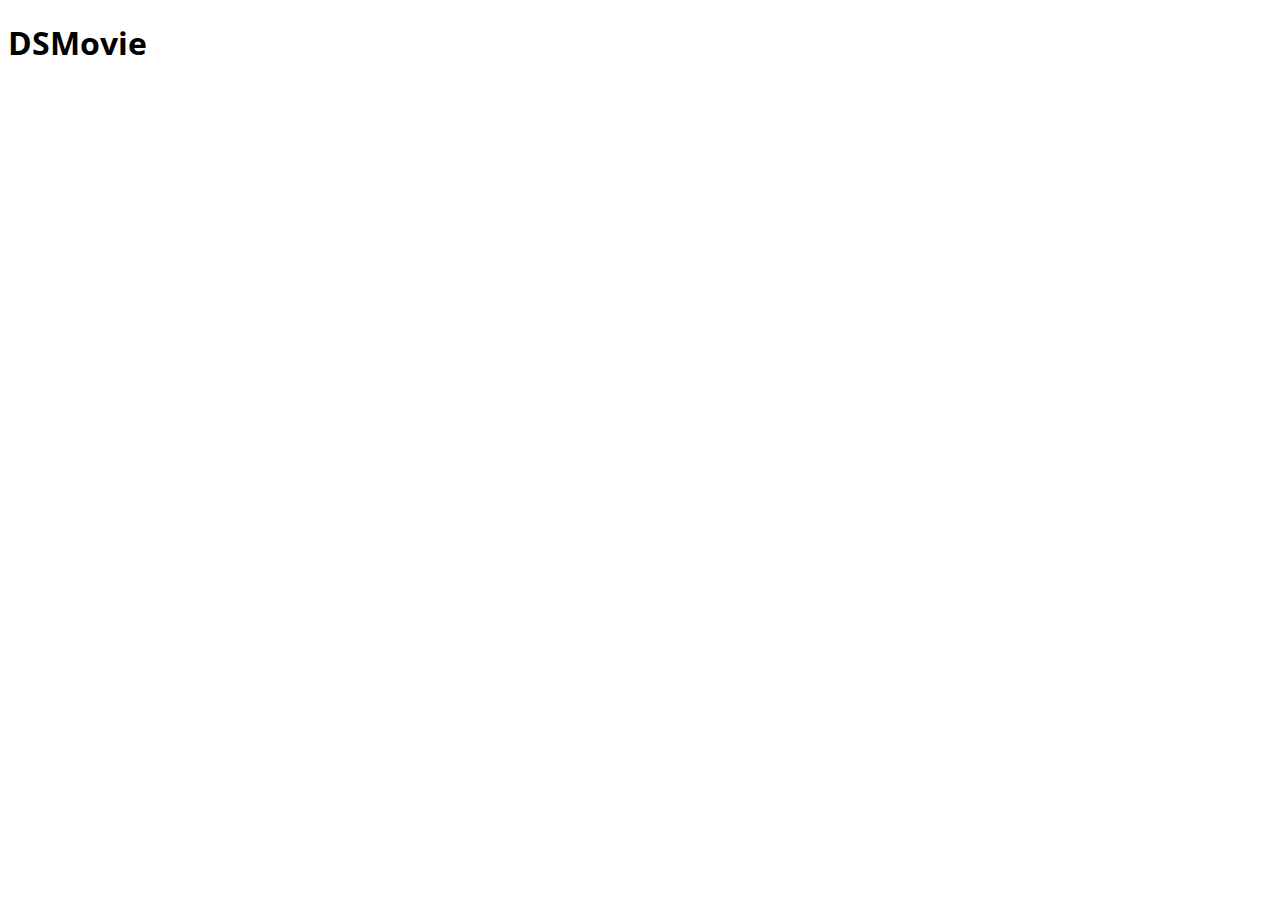
==== index.html @ 6a63da16 "Bootstrap" ====
<!DOCTYPE html>
<html lang="en">
<head>
    <meta charset="UTF-8">
    <meta http-equiv="X-UA-Compatible" content="IE=edge">
    <meta name="viewport" content="width=device-width, initial-scale=1.0">
    <link rel="stylesheet" href="css/styles.css">
    <title>DSMovie</title>

    <link href="https://cdn.jsdelivr.net/npm/bootstrap@5.1.3/dist/css/bootstrap.min.css" rel="stylesheet"
    integrity="sha384-1BmE4kWBq78iYhFldvKuhfTAU6auU8tT94WrHftjDbrCEXSU1oBoqyl2QvZ6jIW3" crossorigin="anonymous">
</head>
<body>
    <h1>DSMovie</h1>
</body>
</html>
---- css/styles.css ----
@import url('https://fonts.googleapis.com/css2?family=Open+Sans:wght@300;400;700&display=swap');

*{
    font-family:'Open Sans', sans-serif;
}
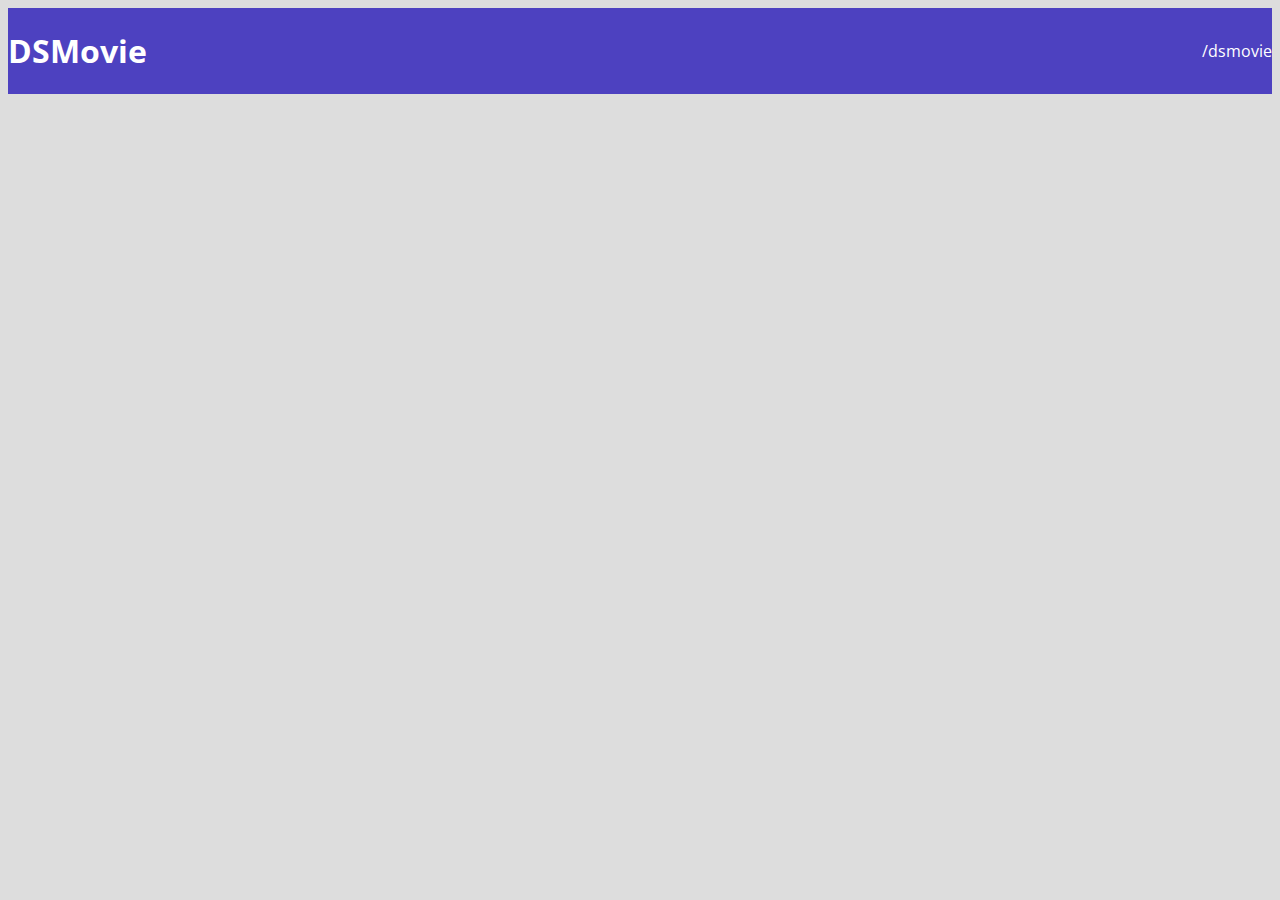
==== commit 087a18b8: "Barra superior PARTE 1" ====
--- a/index.html
+++ b/index.html
@@ -11,6 +11,11 @@
     integrity="sha384-1BmE4kWBq78iYhFldvKuhfTAU6auU8tT94WrHftjDbrCEXSU1oBoqyl2QvZ6jIW3" crossorigin="anonymous">
 </head>
 <body>
-    <h1>DSMovie</h1>
+   <header>
+       <nav class="container"> 
+           <h1>DSMovie</h1>
+           <a href="https://github.com/francivaldolima/dsmovie">/dsmovie</a>
+       </nav>
+   </header>
 </body>
 </html>--- a/css/styles.css
+++ b/css/styles.css
@@ -1,5 +1,39 @@
 @import url('https://fonts.googleapis.com/css2?family=Open+Sans:wght@300;400;700&display=swap');
 
 *{
+    box-sizing: border-box;
     font-family:'Open Sans', sans-serif;
+}
+
+html,body{
+    background-color: #ddd;
+}
+
+header{
+    background-color: #4D41C0;
+    color:#fff;
+}
+
+nav{
+    display: flex;
+    align-items: center;
+    justify-content: space-between;
+}
+/*
+a:link {
+    text-decoration: none;
+}*/
+
+nav a{
+    color: unset;
+    text-decoration: none;
+}
+
+nav a:hover{
+    color: unset;
+}
+
+a, a:hover{
+   
+    color: unset;
 }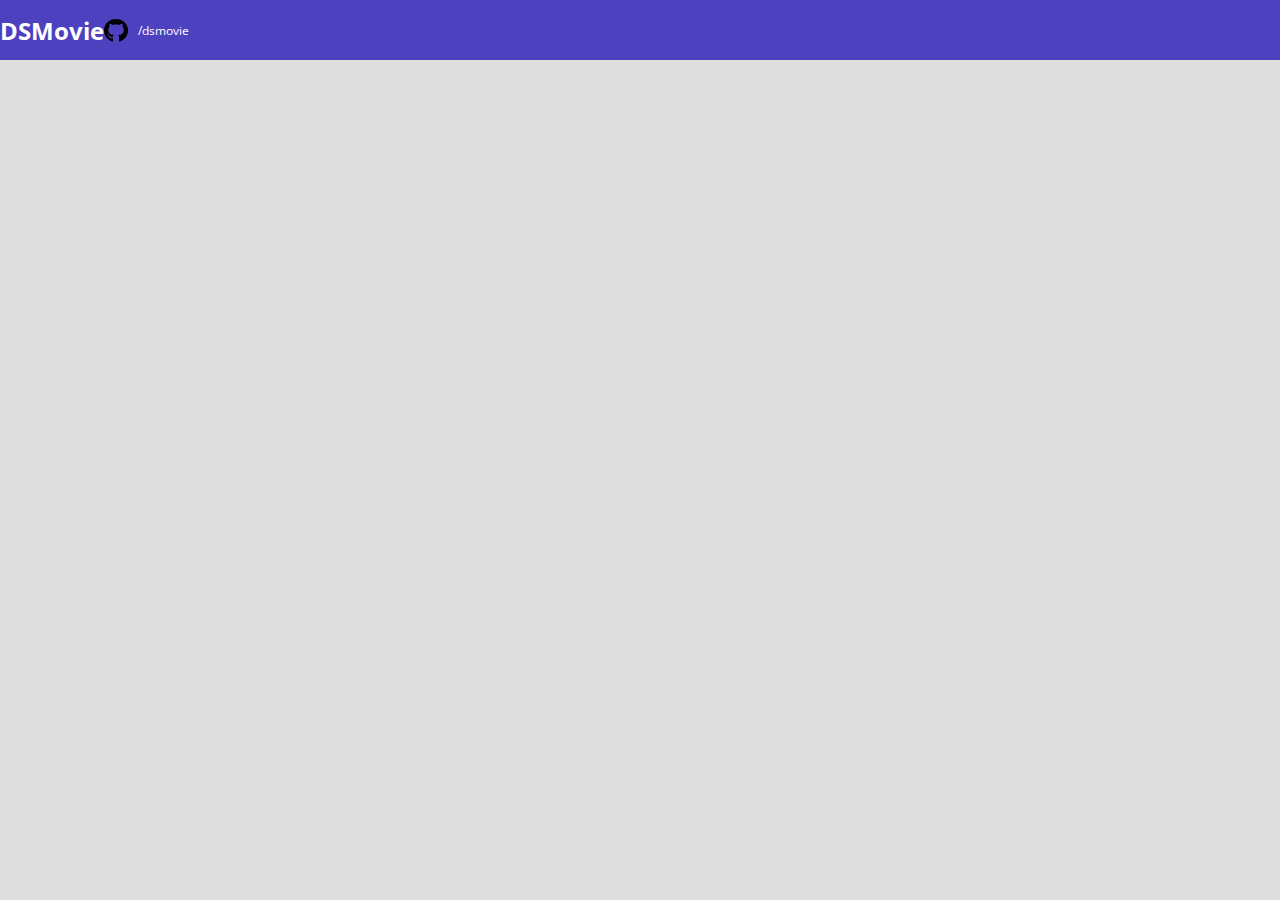
==== commit 1dbd3961: "Barra superior PARTE 2" ====
--- a/index.html
+++ b/index.html
@@ -14,7 +14,10 @@
    <header>
        <nav class="container"> 
            <h1>DSMovie</h1>
-           <a href="https://github.com/francivaldolima/dsmovie">/dsmovie</a>
+           <div class="dsmovie-contact-container">
+            <img src="img/github.svg" alt="">
+            <a href="https://github.com/francivaldolima/dsmovie">/dsmovie</a>
+           </div>
        </nav>
    </header>
 </body>
--- a/css/styles.css
+++ b/css/styles.css
@@ -1,17 +1,31 @@
 @import url('https://fonts.googleapis.com/css2?family=Open+Sans:wght@300;400;700&display=swap');
 
+:root{
+    --bg-gray:#ddd;
+    --color-primary:#4D41C0;
+    --white:#fff;
+}
+
 *{
+    margin: 0;
     box-sizing: border-box;
     font-family:'Open Sans', sans-serif;
 }
 
+h1,h2,h3,h4,h5,h6{
+    margin: 0;
+}
+
 html,body{
-    background-color: #ddd;
+    background-color: var(--bg-gray);
 }
 
 header{
-    background-color: #4D41C0;
-    color:#fff;
+    background-color:var(--color-primary) ;
+    color:var(--white);
+    height: 60px;
+    display: flex;
+    align-items: center;
 }
 
 nav{
@@ -19,12 +33,15 @@
     align-items: center;
     justify-content: space-between;
 }
-/*
-a:link {
-    text-decoration: none;
-}*/
+
+nav h1{
+    font-size: 24px;
+    font-weight: 700;
+}
 
 nav a{
+    font-size: 12px;
+    font-weight: 400;
     color: unset;
     text-decoration: none;
 }
@@ -33,7 +50,22 @@
     color: unset;
 }
 
+.dsmovie-contact-container{
+    display: flex;
+    align-items: center;
+}
+
+.dsmovie-contact-container img{
+    margin-right: 10px; 
+}
+
+/*
 a, a:hover{
-   
+    text-decoration: none;
     color: unset;
-}+}*/
+
+/*
+a:link {
+    text-decoration: none;
+}*/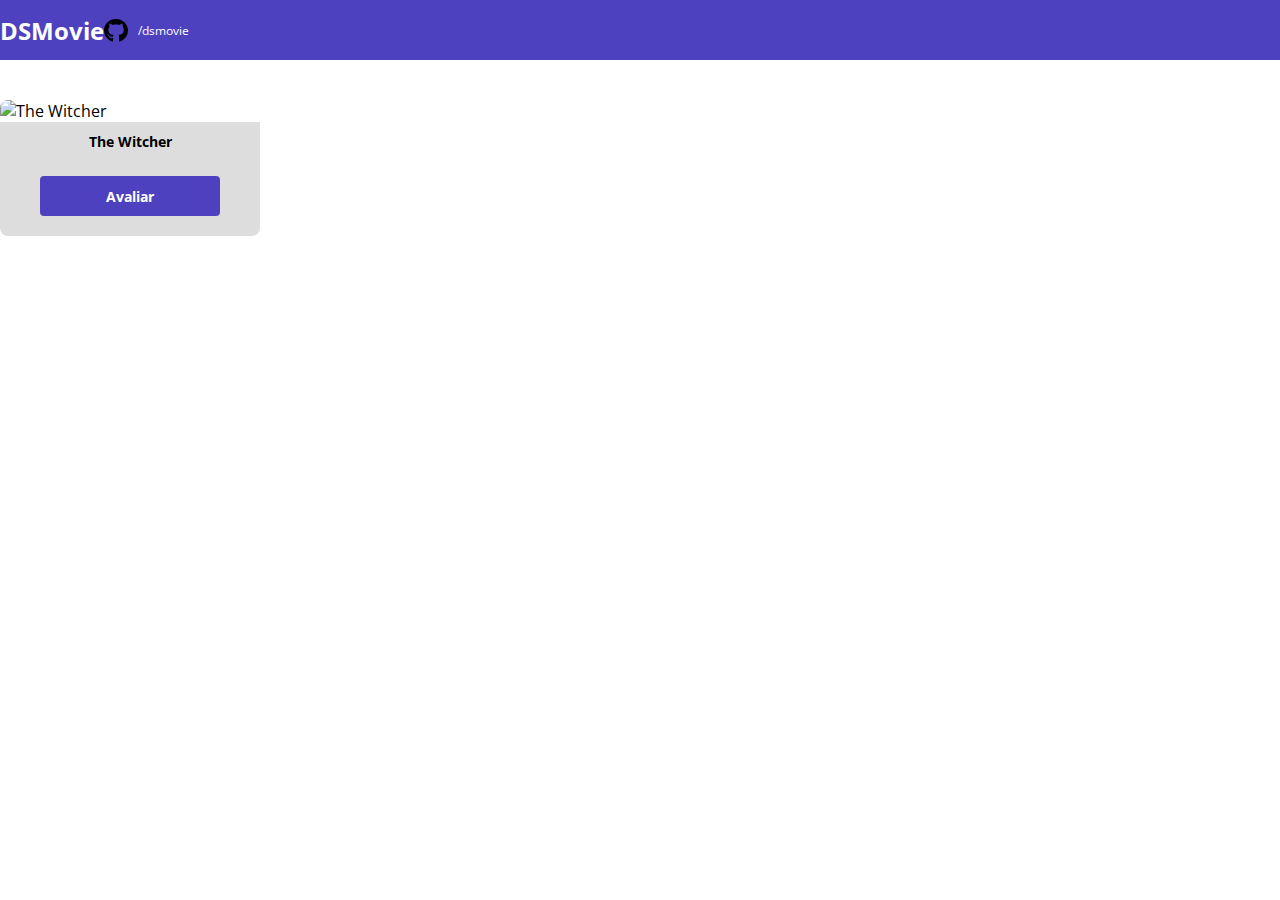
==== commit 6be9902e: "Card de filme" ====
--- a/index.html
+++ b/index.html
@@ -1,24 +1,41 @@
 <!DOCTYPE html>
 <html lang="en">
-<head>
-    <meta charset="UTF-8">
-    <meta http-equiv="X-UA-Compatible" content="IE=edge">
-    <meta name="viewport" content="width=device-width, initial-scale=1.0">
-    <link rel="stylesheet" href="css/styles.css">
+  <head>
+    <meta charset="UTF-8" />
+    <meta http-equiv="X-UA-Compatible" content="IE=edge" />
+    <meta name="viewport" content="width=device-width, initial-scale=1.0" />
+    <link rel="stylesheet" href="css/styles.css" />
     <title>DSMovie</title>
 
-    <link href="https://cdn.jsdelivr.net/npm/bootstrap@5.1.3/dist/css/bootstrap.min.css" rel="stylesheet"
-    integrity="sha384-1BmE4kWBq78iYhFldvKuhfTAU6auU8tT94WrHftjDbrCEXSU1oBoqyl2QvZ6jIW3" crossorigin="anonymous">
-</head>
-<body>
-   <header>
-       <nav class="container"> 
-           <h1>DSMovie</h1>
-           <div class="dsmovie-contact-container">
-            <img src="img/github.svg" alt="">
-            <a href="https://github.com/francivaldolima/dsmovie">/dsmovie</a>
-           </div>
-       </nav>
-   </header>
-</body>
-</html>+    <link
+      href="https://cdn.jsdelivr.net/npm/bootstrap@5.1.3/dist/css/bootstrap.min.css"
+      rel="stylesheet"
+      integrity="sha384-1BmE4kWBq78iYhFldvKuhfTAU6auU8tT94WrHftjDbrCEXSU1oBoqyl2QvZ6jIW3"
+      crossorigin="anonymous"
+    />
+  </head>
+  <body>
+    <header>
+      <nav class="container">
+        <h1>DSMovie</h1>
+        <div class="dsmovie-contact-container">
+          <img src="img/github.svg" alt="Github" />
+          <a href="https://github.com/francivaldolima/dsmovie">/dsmovie</a>
+        </div>
+      </nav>
+    </header>
+    
+    <main>
+      <section id="dsmovie-card-list" class="container">
+        <div class="dsmovie-card">
+          <img src="https://www.themoviedb.org/t/p/w533_and_h300_bestv2/jBJWaqoSCiARWtfV0GlqHrcdidd.jpg" alt="The Witcher"/>
+          <div class="dsmovie-card-description">
+            <h3>The Witcher</h3>
+            <a class="dsmovie-btn" href="form.html">Avaliar</a>
+          </div>
+        </div>
+      </section>
+    </main>
+
+  </body>
+</html>
--- a/css/styles.css
+++ b/css/styles.css
@@ -4,6 +4,7 @@
     --bg-gray:#ddd;
     --color-primary:#4D41C0;
     --white:#fff;
+    --text-gray:#4a4a4a;
 }
 
 *{
@@ -17,7 +18,7 @@
 }
 
 html,body{
-    background-color: var(--bg-gray);
+    /*background-color: var(--bg-gray);*/
 }
 
 header{
@@ -59,6 +60,49 @@
     margin-right: 10px; 
 }
 
+.dsmovie-card{
+    width: 260px;
+}
+
+#dsmovie-card-list{
+    padding: 40px 0;
+}
+
+.dsmovie-card img{
+    width: 100%;
+    border-radius: 8px 8px 0 0;
+}
+
+.dsmovie-card-description{
+     background-color: var(--bg-gray);
+    padding: 10px 0 20px 0;
+    display: flex;
+    flex-direction: column;
+    align-items: center;
+    border-radius: 0 0 8px 8px;
+}
+
+.dsmovie-card-description h3{
+    font-size: 14px;
+    font-weight: 700;
+    margin-bottom: 25px;
+}
+
+.dsmovie-btn, .dsmovie-btn:hover{
+ width: 180px;
+ height: 40px;
+ background-color: var(--color-primary);
+ color: var(--white);
+ font-size: 14px;
+ font-weight: 700;
+ display: flex;
+ align-items: center;
+ justify-content: center;
+ text-decoration: none;
+ border-radius: 4px;
+}
+
+
 /*
 a, a:hover{
     text-decoration: none;
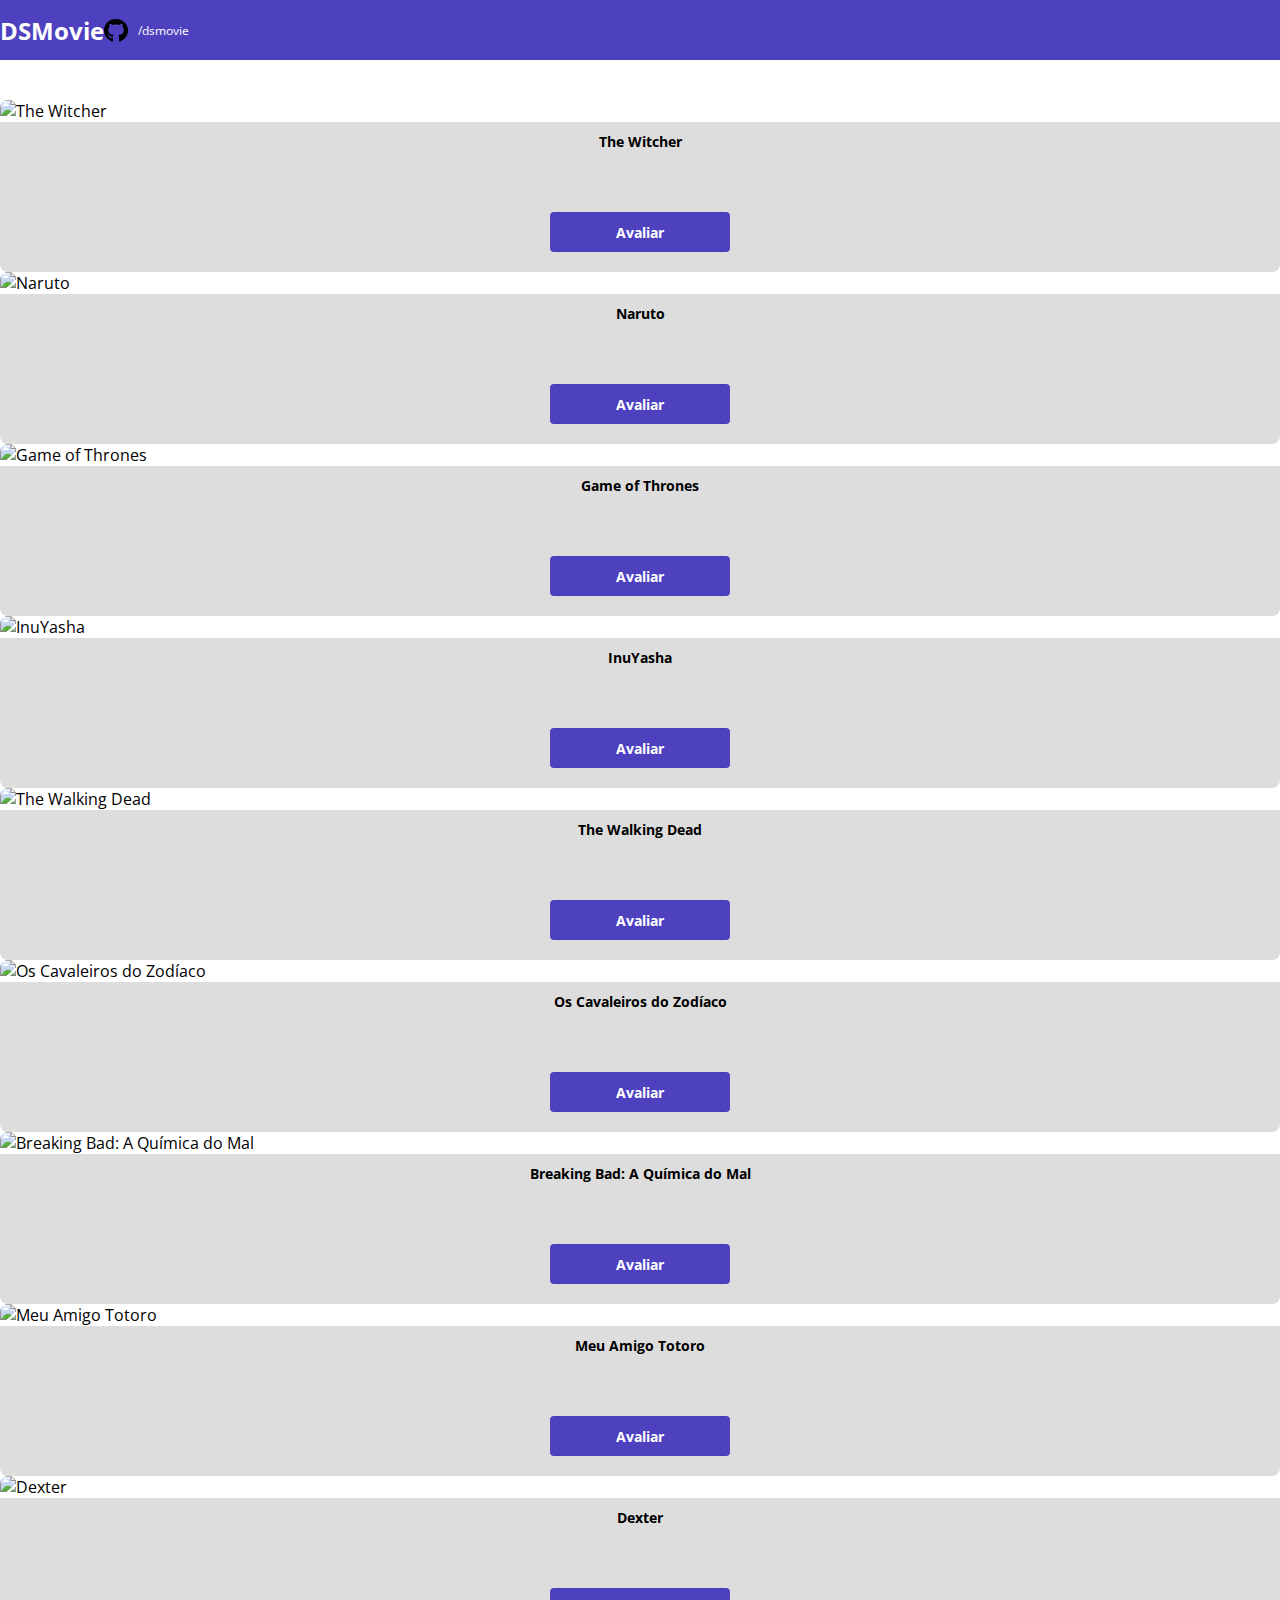
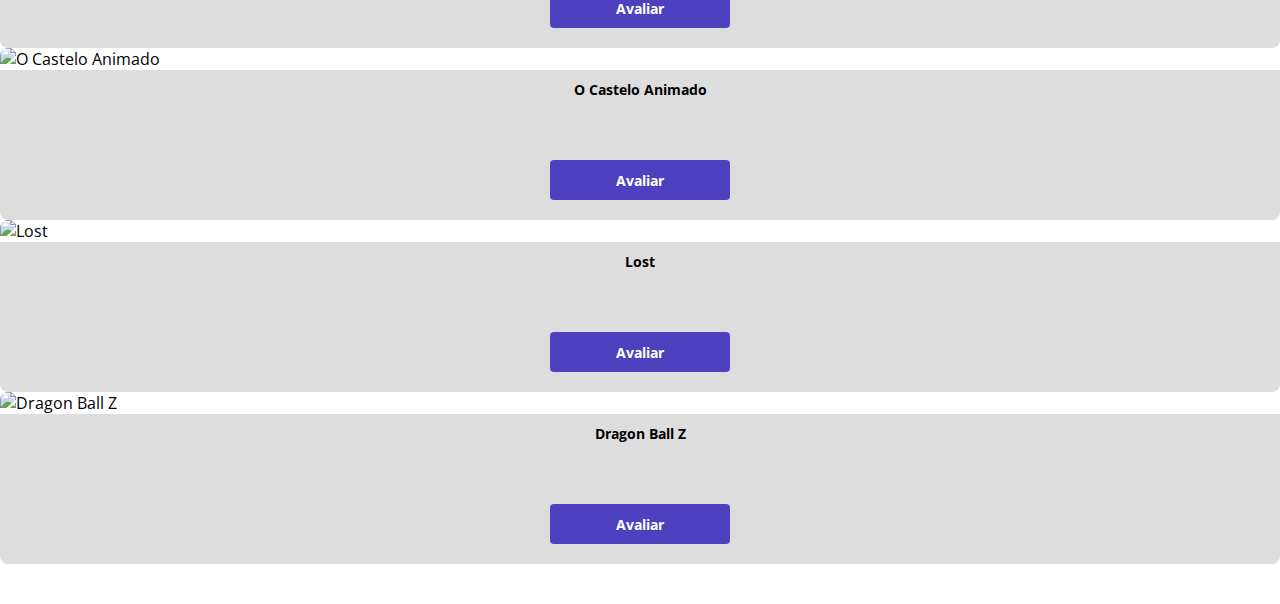
==== commit 6db1837d: "Listagem de cards" ====
--- a/index.html
+++ b/index.html
@@ -15,6 +15,8 @@
     />
   </head>
   <body>
+
+    <!--Nav -->
     <header>
       <nav class="container">
         <h1>DSMovie</h1>
@@ -25,14 +27,135 @@
       </nav>
     </header>
     
+    <!--Card -->
     <main>
       <section id="dsmovie-card-list" class="container">
-        <div class="dsmovie-card">
-          <img src="https://www.themoviedb.org/t/p/w533_and_h300_bestv2/jBJWaqoSCiARWtfV0GlqHrcdidd.jpg" alt="The Witcher"/>
-          <div class="dsmovie-card-description">
-            <h3>The Witcher</h3>
-            <a class="dsmovie-btn" href="form.html">Avaliar</a>
+        <div class="row">
+
+          <div class="col-sm-6 col-lg-4 col-xl-3 mb-3">
+            <div class="dsmovie-card">
+              <img src="https://www.themoviedb.org/t/p/w533_and_h300_bestv2/jBJWaqoSCiARWtfV0GlqHrcdidd.jpg" alt="The Witcher"/>
+              <div class="dsmovie-card-description">
+                <h3>The Witcher</h3>
+                <a class="dsmovie-btn" href="form.html">Avaliar</a>
+              </div>
+            </div>
           </div>
+
+          <div class="col-sm-6 col-lg-4 col-xl-3 mb-3">
+            <div class="dsmovie-card">
+              <img src="https://www.themoviedb.org/t/p/w533_and_h300_bestv2/aYf1sixHd4JcI1UTphEO6SY76vw.jpg" alt="Naruto"/>
+              <div class="dsmovie-card-description">
+                <h3>Naruto</h3>
+                <a class="dsmovie-btn" href="form.html">Avaliar</a>
+              </div>
+            </div>
+          </div>
+
+          <div class="col-sm-6 col-lg-4 col-xl-3 mb-3">
+            <div class="dsmovie-card">
+              <img src="https://www.themoviedb.org/t/p/w533_and_h300_bestv2/suopoADq0k8YZr4dQXcU6pToj6s.jpg" alt="Game of Thrones"/>
+              <div class="dsmovie-card-description">
+                <h3>Game of Thrones</h3>
+                <a class="dsmovie-btn" href="form.html">Avaliar</a>
+              </div>
+            </div>
+          </div>
+         
+          
+          <div class="col-sm-6 col-lg-4 col-xl-3 mb-3">
+            <div class="dsmovie-card">
+              <img src="https://www.themoviedb.org/t/p/w533_and_h300_bestv2/xPdUja2zYYDr148tpmxs56dpvWw.jpg" alt="InuYasha "/>
+              <div class="dsmovie-card-description">
+                <h3>InuYasha</h3>
+                <a class="dsmovie-btn" href="form.html">Avaliar</a>
+              </div>
+            </div>
+          </div>
+
+          
+          <div class="col-sm-6 col-lg-4 col-xl-3 mb-3">
+            <div class="dsmovie-card">
+              <img src="https://www.themoviedb.org/t/p/w533_and_h300_bestv2/uro2Khv7JxlzXtLb8tCIbRhkb9E.jpg" alt="The Walking Dead"/>
+              <div class="dsmovie-card-description">
+                <h3>The Walking Dead</h3>
+                <a class="dsmovie-btn" href="form.html">Avaliar</a>
+              </div>
+            </div>
+          </div>
+
+          <div class="col-sm-6 col-lg-4 col-xl-3 mb-3">
+            <div class="dsmovie-card">
+              <img src="https://www.themoviedb.org/t/p/w533_and_h300_bestv2/jmDJDvfWMGDrmpUZxwlSbcdxFcV.jpg" alt="Os Cavaleiros do Zodíaco"/>
+              <div class="dsmovie-card-description">
+                <h3>Os Cavaleiros do Zodíaco</h3>
+                <a class="dsmovie-btn" href="form.html">Avaliar</a>
+              </div>
+            </div>
+          </div>
+
+          <div class="col-sm-6 col-lg-4 col-xl-3 mb-3">
+            <div class="dsmovie-card">
+              <img src="https://www.themoviedb.org/t/p/w533_and_h300_bestv2/tsRy63Mu5cu8etL1X7ZLyf7UP1M.jpg" alt="Breaking Bad: A Química do Mal"/>
+              <div class="dsmovie-card-description">
+                <h3>Breaking Bad: A Química do Mal</h3>
+                <a class="dsmovie-btn" href="form.html">Avaliar</a>
+              </div>
+            </div>
+          </div>
+
+          <div class="col-sm-6 col-lg-4 col-xl-3 mb-3">
+            <div class="dsmovie-card">
+              <img src="https://www.themoviedb.org/t/p/w533_and_h300_bestv2/fxYazFVeOCHpHwuqGuiqcCTw162.jpg" alt="Meu Amigo Totoro "/>
+              <div class="dsmovie-card-description">
+                <h3>Meu Amigo Totoro </h3>
+                <a class="dsmovie-btn" href="form.html">Avaliar</a>
+              </div>
+            </div>
+          </div>
+          
+          <div class="col-sm-6 col-lg-4 col-xl-3 mb-3">
+            <div class="dsmovie-card">
+              <img src="https://www.themoviedb.org/t/p/w533_and_h300_bestv2/x3i8okUNTx0s7A7DlXAZjlxHFP5.jpg" alt="Dexter "/>
+              <div class="dsmovie-card-description">
+                <h3>Dexter </h3>
+                <a class="dsmovie-btn" href="form.html">Avaliar</a>
+              </div>
+            </div>
+          </div>
+
+          <div class="col-sm-6 col-lg-4 col-xl-3 mb-3">
+            <div class="dsmovie-card">
+              <img src="https://www.themoviedb.org/t/p/w533_and_h300_bestv2/vwBa7djy1oxfxUjc7YtVgGNsjrT.jpg" alt="O Castelo Animado "/>
+              <div class="dsmovie-card-description">
+                <h3>O Castelo Animado </h3>
+                <a class="dsmovie-btn" href="form.html">Avaliar</a>
+              </div>
+            </div>
+          </div>
+
+         
+
+          <div class="col-sm-6 col-lg-4 col-xl-3 mb-3">
+            <div class="dsmovie-card">
+              <img src="https://www.themoviedb.org/t/p/w533_and_h300_bestv2/12NEw3eBUQxK9qdgtegZRsz4Yp8.jpg" alt="Lost"/>
+              <div class="dsmovie-card-description">
+                <h3>Lost</h3>
+                <a class="dsmovie-btn" href="form.html">Avaliar</a>
+              </div>
+            </div>
+          </div>
+
+          <div class="col-sm-6 col-lg-4 col-xl-3 mb-3">
+            <div class="dsmovie-card">
+              <img src="https://www.themoviedb.org/t/p/w533_and_h300_bestv2/k5ypSoY4Ze0Gfi8zkijhr6lV3yx.jpg" alt="Dragon Ball Z"/>
+              <div class="dsmovie-card-description">
+                <h3>Dragon Ball Z</h3>
+                <a class="dsmovie-btn" href="form.html">Avaliar</a>
+              </div>
+            </div>
+          </div>
+      
         </div>
       </section>
     </main>
--- a/css/styles.css
+++ b/css/styles.css
@@ -61,7 +61,7 @@
 }
 
 .dsmovie-card{
-    width: 260px;
+    width: 100%;
 }
 
 #dsmovie-card-list{
@@ -75,17 +75,20 @@
 
 .dsmovie-card-description{
      background-color: var(--bg-gray);
-    padding: 10px 0 20px 0;
+    padding: 10px 20px 20px 20px;
     display: flex;
     flex-direction: column;
     align-items: center;
+    justify-content: space-between;
     border-radius: 0 0 8px 8px;
+    min-height: 150px;
 }
 
 .dsmovie-card-description h3{
     font-size: 14px;
     font-weight: 700;
     margin-bottom: 25px;
+    text-align: center;
 }
 
 .dsmovie-btn, .dsmovie-btn:hover{
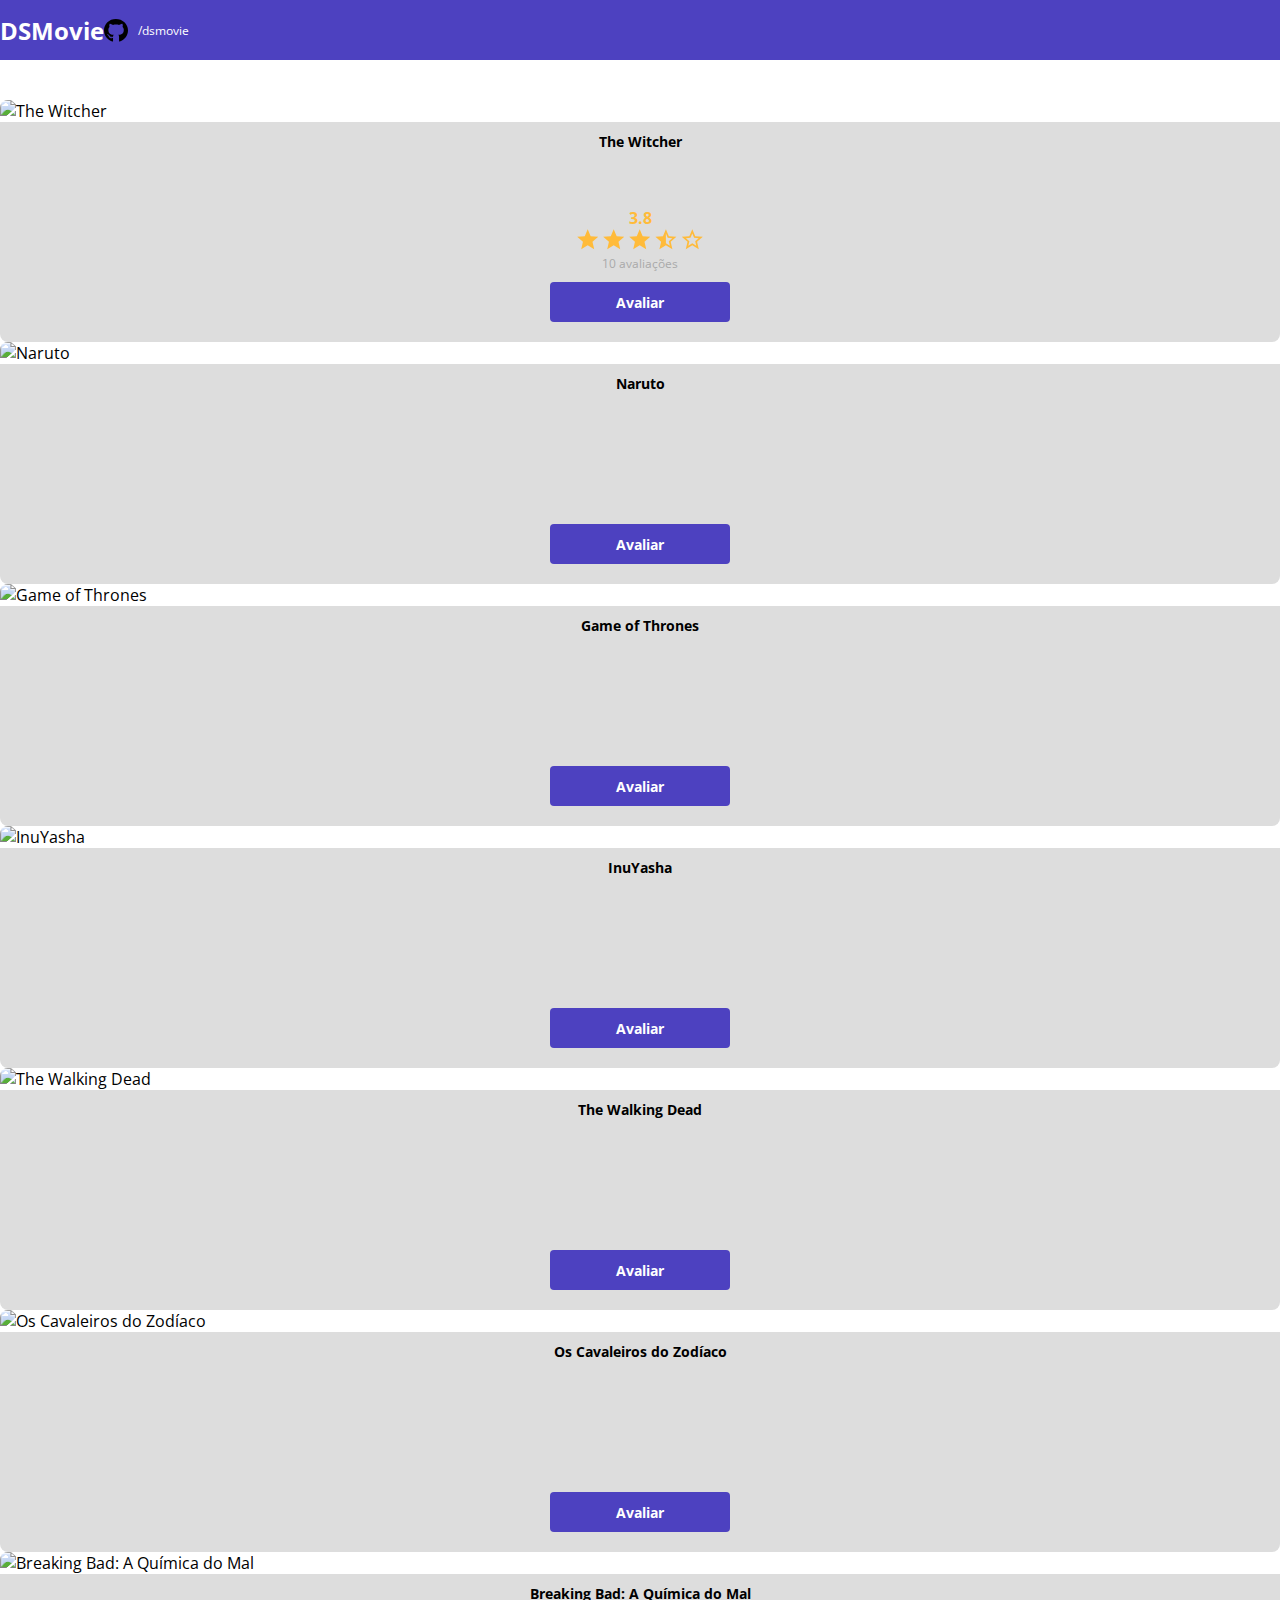
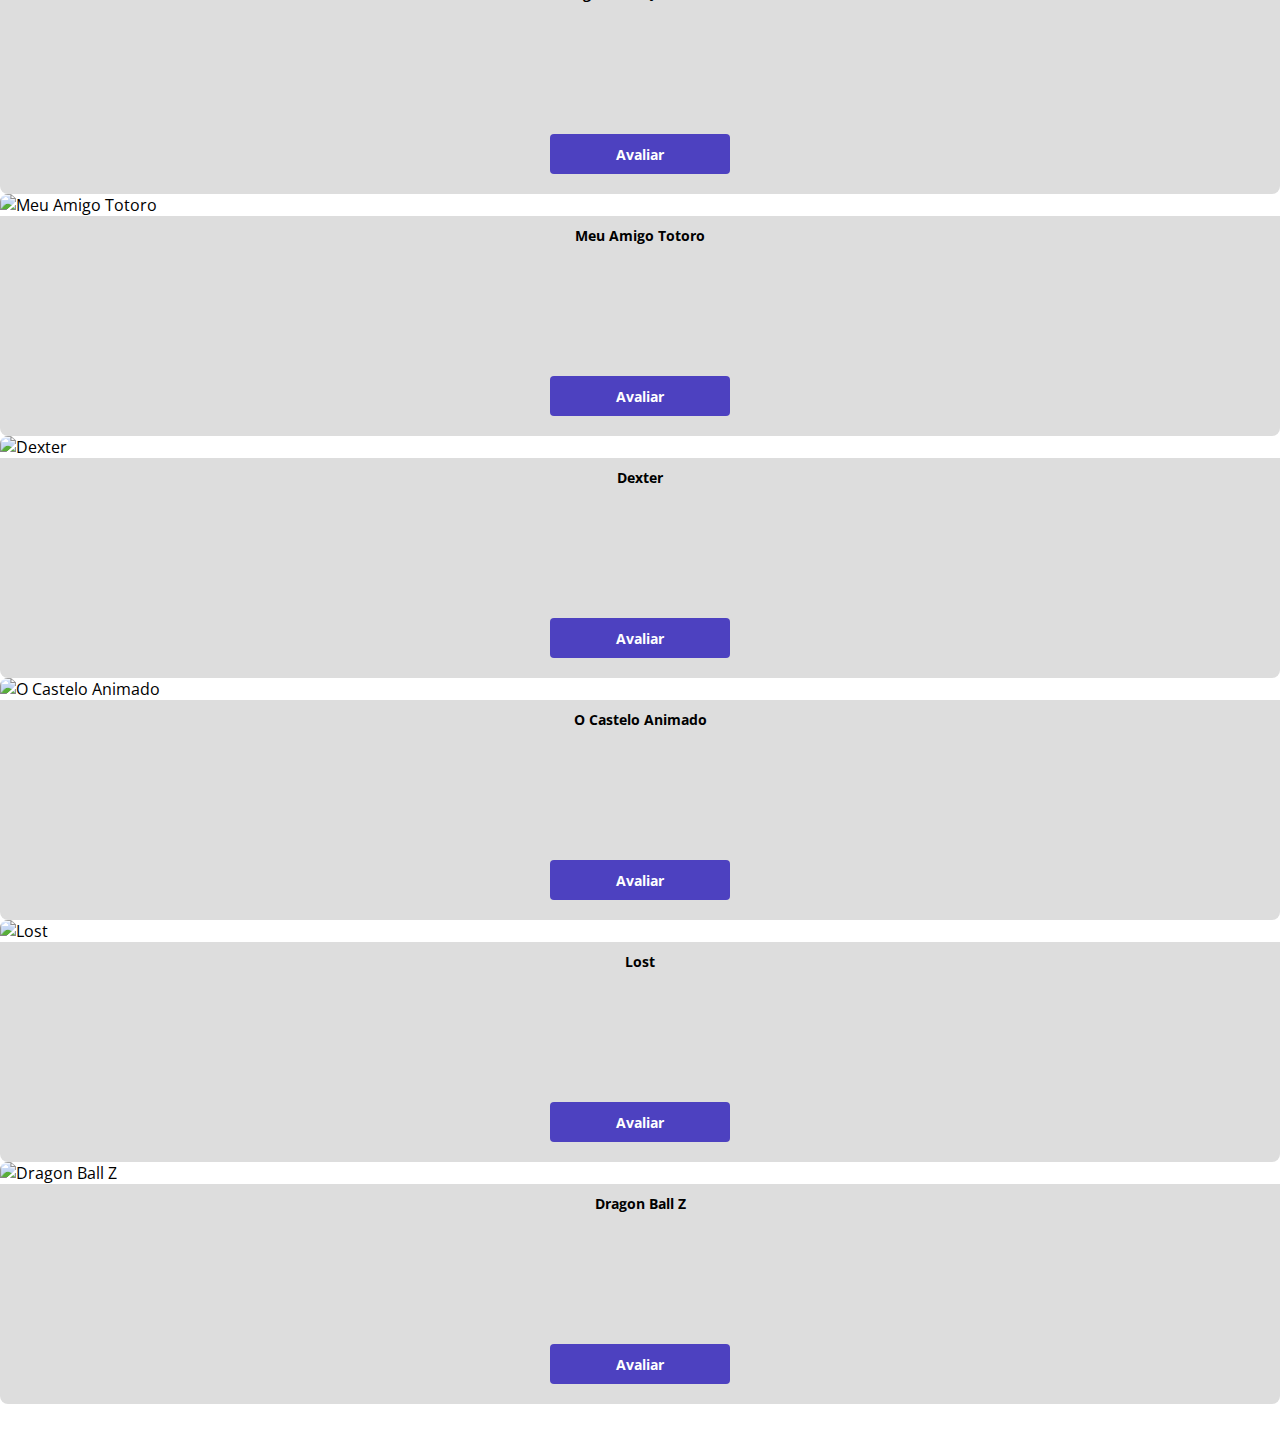
==== commit 51dc450b: "Avaliação com estrelas" ====
--- a/index.html
+++ b/index.html
@@ -37,7 +37,18 @@
               <img src="https://www.themoviedb.org/t/p/w533_and_h300_bestv2/jBJWaqoSCiARWtfV0GlqHrcdidd.jpg" alt="The Witcher"/>
               <div class="dsmovie-card-description">
                 <h3>The Witcher</h3>
-                <a class="dsmovie-btn" href="form.html">Avaliar</a>
+                <div class="dsmovie-card-description-bottom">
+                   <h4>3.8</h4>
+                   <div>
+                     <img src="img/star-full.svg" alt="Star">
+                     <img src="img/star-full.svg" alt="Star">
+                     <img src="img/star-full.svg" alt="Star">
+                     <img src="img/star-half.svg" alt="Star">
+                     <img src="img/star-empity.svg" alt="Star">
+                   </div>
+                   <p>10 avaliações</p>
+                  <a class="dsmovie-btn" href="form.html">Avaliar</a>
+                </div>
               </div>
             </div>
           </div>
--- a/css/styles.css
+++ b/css/styles.css
@@ -5,6 +5,8 @@
     --color-primary:#4D41C0;
     --white:#fff;
     --text-gray:#4a4a4a;
+    --text-light-gray:#aaa;
+    --star-yellow:#ffbb3a;
 }
 
 *{
@@ -74,14 +76,14 @@
 }
 
 .dsmovie-card-description{
-     background-color: var(--bg-gray);
+    background-color: var(--bg-gray);
     padding: 10px 20px 20px 20px;
     display: flex;
     flex-direction: column;
     align-items: center;
     justify-content: space-between;
     border-radius: 0 0 8px 8px;
-    min-height: 150px;
+    height: 220px;
 }
 
 .dsmovie-card-description h3{
@@ -103,16 +105,80 @@
  justify-content: center;
  text-decoration: none;
  border-radius: 4px;
+ border: 0;
 }
 
 
-/*
-a, a:hover{
-    text-decoration: none;
-    color: unset;
-}*/
+/*Form*/
+.dsmovie-form-description{
+    background-color: var(--bg-gray);
+    padding: 20px;
+    display: flex;
+    flex-direction: column;
+    align-items: center;
+    border-radius: 0 0 8px 8px;
+}
+.dsmovie-form-container{
+    padding: 40px 0;
+    max-width: 280px;
+}
 
-/*
-a:link {
-    text-decoration: none;
-}*/+
+.dsmovie-form{
+    width: 100%;
+}
+
+.dsmovie-form-description h3{
+    font-size: 12px;
+    font-weight: 700;
+    margin-bottom: 20px;
+}
+
+.dsmovie-form-btn-container{
+    height: 100px;
+    display: flex;
+    flex-direction: column;
+    align-items: center;
+    justify-content: space-between;
+}
+
+.dsmovie-form-group{
+    margin-bottom: 20px;
+}
+
+.dsmovie-form-group label{
+    font-size: 12px;
+    color: var(--text-light-gray);
+}
+
+.dsmovie-form-container{
+    width: 100vw;
+    height: 100vh;
+    display: flex;
+    flex-direction: column;
+    justify-content: center;
+    align-items: center;
+}
+
+/*star card*/
+.dsmovie-card-description-bottom{
+    display: flex;
+    flex-direction: column;
+    align-items: center;
+}
+.dsmovie-card-description-bottom img{
+    width: 22px;
+}
+
+.dsmovie-card-description-bottom h4{
+    font-size: 16px;
+    font-weight: 700;
+    color: var(--star-yellow);
+}
+
+.dsmovie-card-description-bottom p{
+    font-size: 12px;
+    font-weight: 400;
+    color: var(--text-light-gray);
+    margin-bottom: 10px;
+}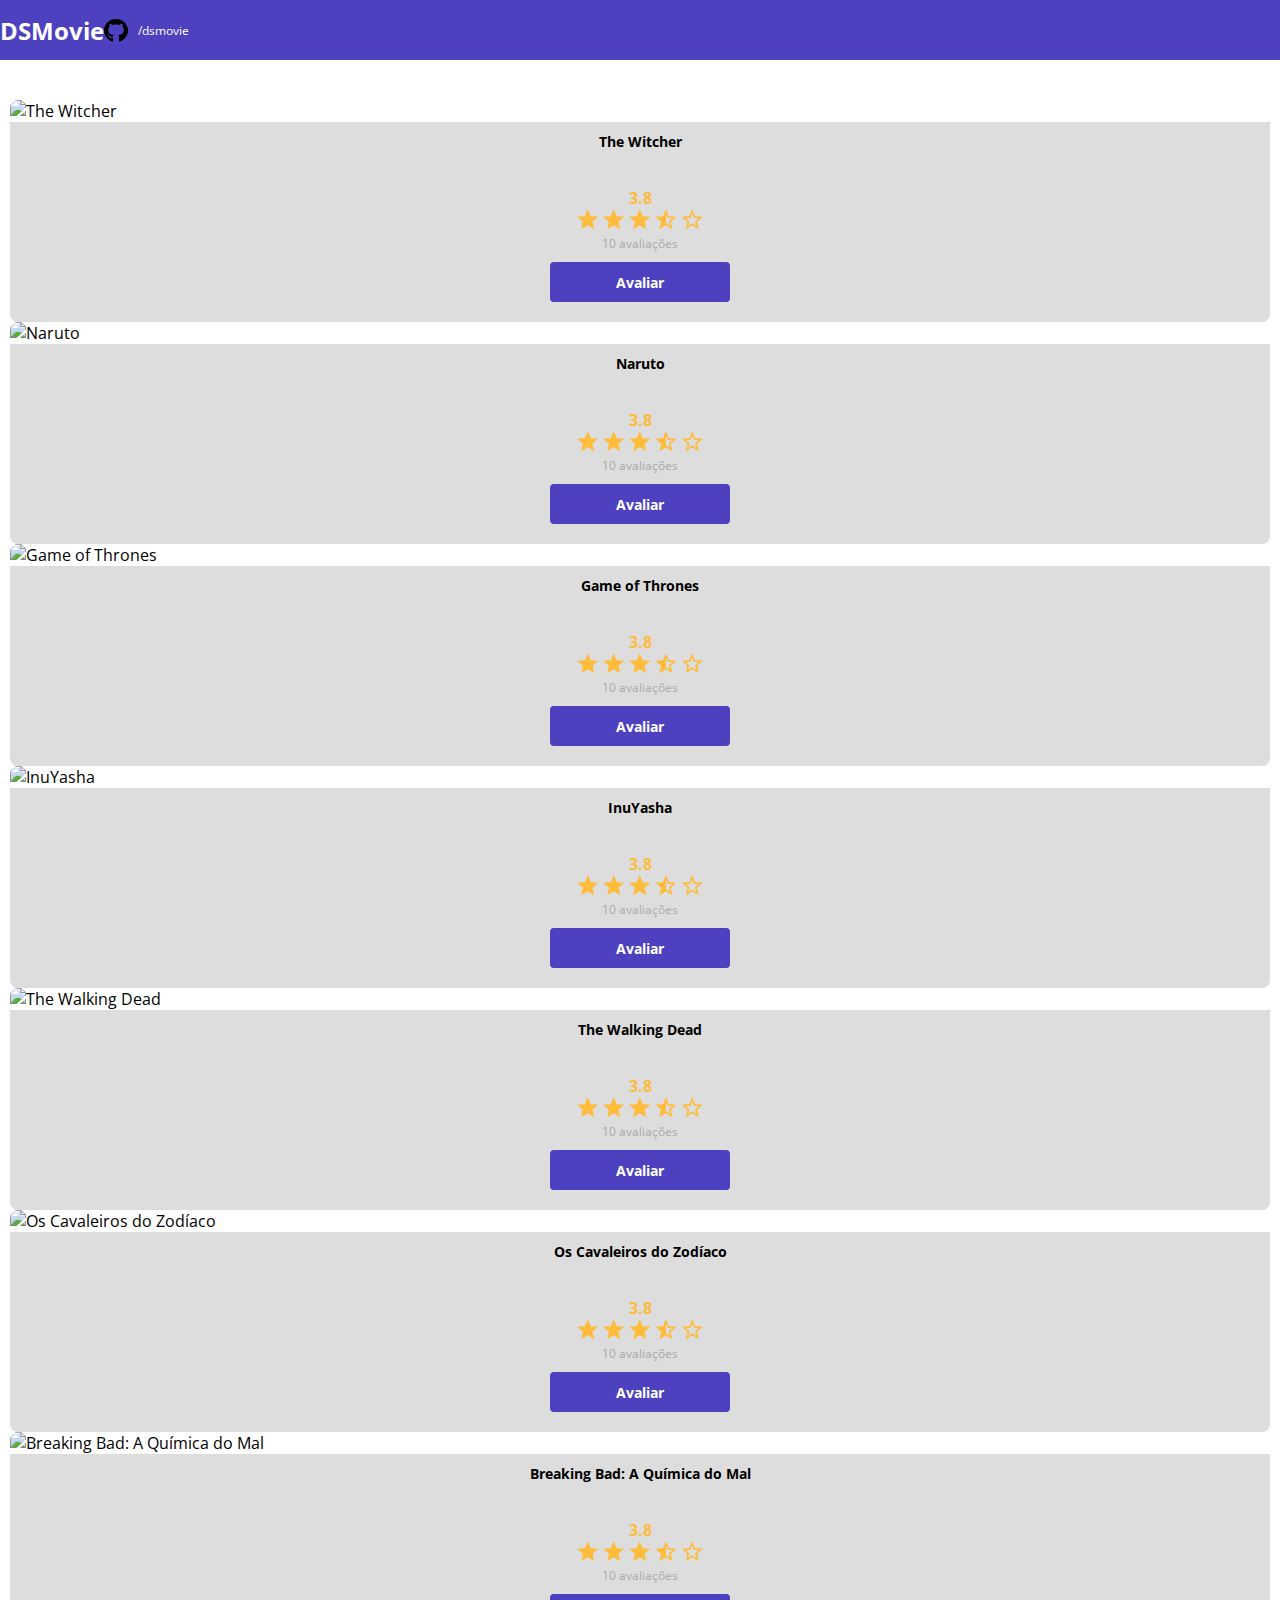
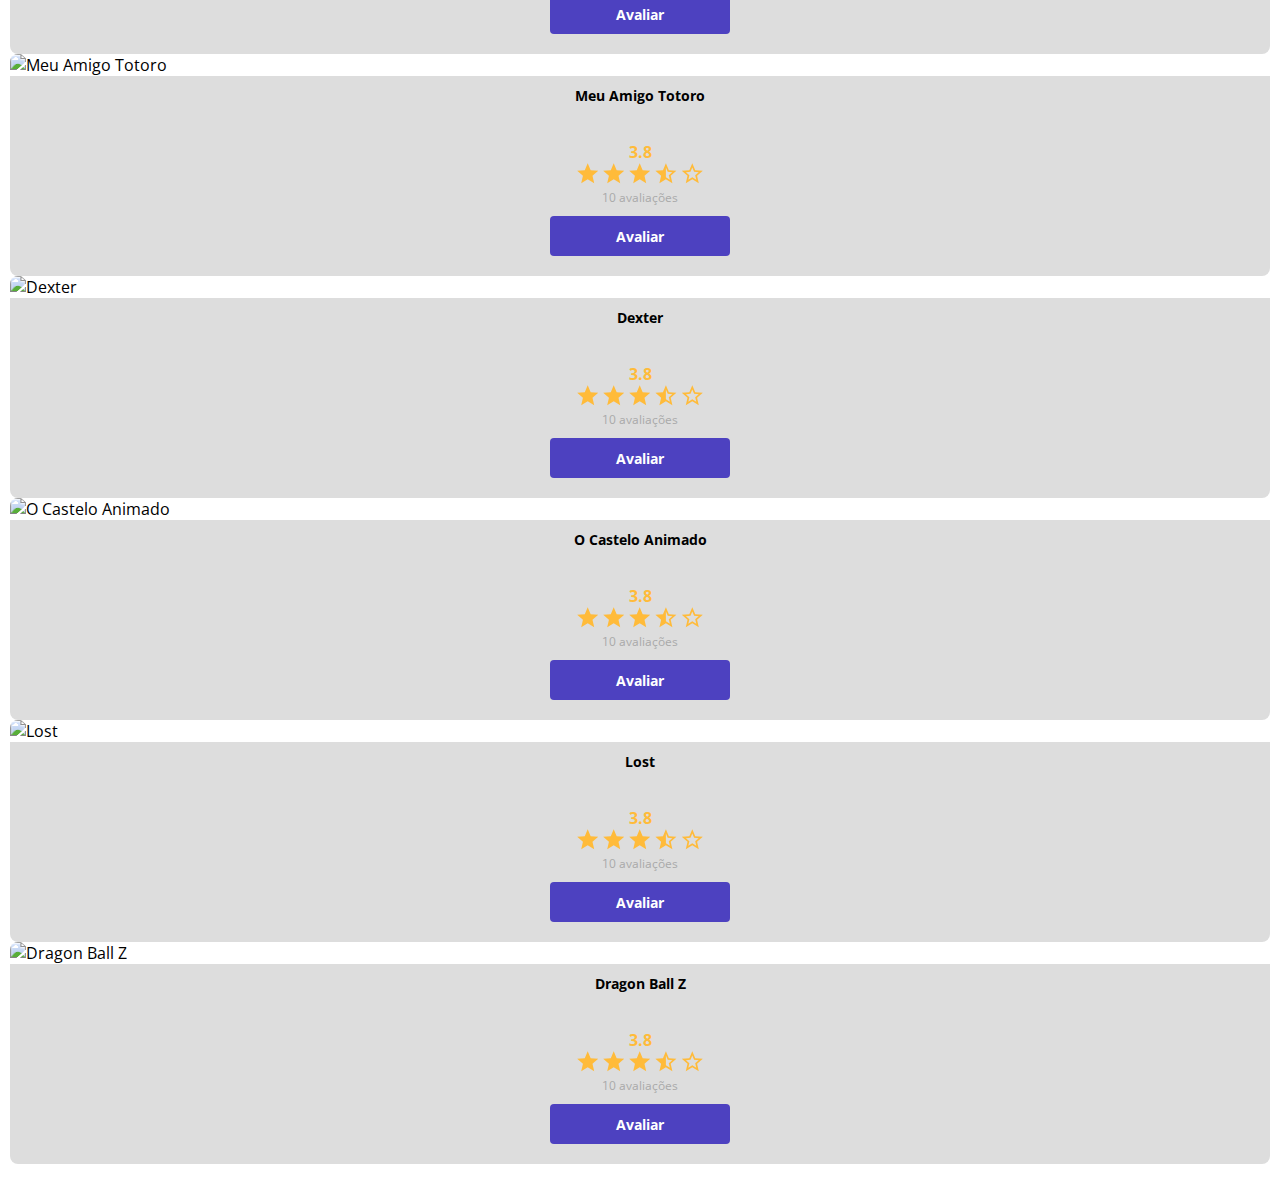
==== commit 039d9ef6: "Polimento da listagem" ====
--- a/index.html
+++ b/index.html
@@ -58,7 +58,18 @@
               <img src="https://www.themoviedb.org/t/p/w533_and_h300_bestv2/aYf1sixHd4JcI1UTphEO6SY76vw.jpg" alt="Naruto"/>
               <div class="dsmovie-card-description">
                 <h3>Naruto</h3>
-                <a class="dsmovie-btn" href="form.html">Avaliar</a>
+                <div class="dsmovie-card-description-bottom">
+                  <h4>3.8</h4>
+                  <div>
+                    <img src="img/star-full.svg" alt="Star">
+                    <img src="img/star-full.svg" alt="Star">
+                    <img src="img/star-full.svg" alt="Star">
+                    <img src="img/star-half.svg" alt="Star">
+                    <img src="img/star-empity.svg" alt="Star">
+                  </div>
+                  <p>10 avaliações</p>
+                 <a class="dsmovie-btn" href="form.html">Avaliar</a>
+               </div>
               </div>
             </div>
           </div>
@@ -68,7 +79,18 @@
               <img src="https://www.themoviedb.org/t/p/w533_and_h300_bestv2/suopoADq0k8YZr4dQXcU6pToj6s.jpg" alt="Game of Thrones"/>
               <div class="dsmovie-card-description">
                 <h3>Game of Thrones</h3>
-                <a class="dsmovie-btn" href="form.html">Avaliar</a>
+                <div class="dsmovie-card-description-bottom">
+                  <h4>3.8</h4>
+                  <div>
+                    <img src="img/star-full.svg" alt="Star">
+                    <img src="img/star-full.svg" alt="Star">
+                    <img src="img/star-full.svg" alt="Star">
+                    <img src="img/star-half.svg" alt="Star">
+                    <img src="img/star-empity.svg" alt="Star">
+                  </div>
+                  <p>10 avaliações</p>
+                 <a class="dsmovie-btn" href="form.html">Avaliar</a>
+               </div>
               </div>
             </div>
           </div>
@@ -79,7 +101,18 @@
               <img src="https://www.themoviedb.org/t/p/w533_and_h300_bestv2/xPdUja2zYYDr148tpmxs56dpvWw.jpg" alt="InuYasha "/>
               <div class="dsmovie-card-description">
                 <h3>InuYasha</h3>
-                <a class="dsmovie-btn" href="form.html">Avaliar</a>
+                <div class="dsmovie-card-description-bottom">
+                  <h4>3.8</h4>
+                  <div>
+                    <img src="img/star-full.svg" alt="Star">
+                    <img src="img/star-full.svg" alt="Star">
+                    <img src="img/star-full.svg" alt="Star">
+                    <img src="img/star-half.svg" alt="Star">
+                    <img src="img/star-empity.svg" alt="Star">
+                  </div>
+                  <p>10 avaliações</p>
+                 <a class="dsmovie-btn" href="form.html">Avaliar</a>
+               </div>
               </div>
             </div>
           </div>
@@ -90,7 +123,18 @@
               <img src="https://www.themoviedb.org/t/p/w533_and_h300_bestv2/uro2Khv7JxlzXtLb8tCIbRhkb9E.jpg" alt="The Walking Dead"/>
               <div class="dsmovie-card-description">
                 <h3>The Walking Dead</h3>
-                <a class="dsmovie-btn" href="form.html">Avaliar</a>
+                <div class="dsmovie-card-description-bottom">
+                  <h4>3.8</h4>
+                  <div>
+                    <img src="img/star-full.svg" alt="Star">
+                    <img src="img/star-full.svg" alt="Star">
+                    <img src="img/star-full.svg" alt="Star">
+                    <img src="img/star-half.svg" alt="Star">
+                    <img src="img/star-empity.svg" alt="Star">
+                  </div>
+                  <p>10 avaliações</p>
+                 <a class="dsmovie-btn" href="form.html">Avaliar</a>
+               </div>
               </div>
             </div>
           </div>
@@ -100,7 +144,18 @@
               <img src="https://www.themoviedb.org/t/p/w533_and_h300_bestv2/jmDJDvfWMGDrmpUZxwlSbcdxFcV.jpg" alt="Os Cavaleiros do Zodíaco"/>
               <div class="dsmovie-card-description">
                 <h3>Os Cavaleiros do Zodíaco</h3>
-                <a class="dsmovie-btn" href="form.html">Avaliar</a>
+                <div class="dsmovie-card-description-bottom">
+                  <h4>3.8</h4>
+                  <div>
+                    <img src="img/star-full.svg" alt="Star">
+                    <img src="img/star-full.svg" alt="Star">
+                    <img src="img/star-full.svg" alt="Star">
+                    <img src="img/star-half.svg" alt="Star">
+                    <img src="img/star-empity.svg" alt="Star">
+                  </div>
+                  <p>10 avaliações</p>
+                 <a class="dsmovie-btn" href="form.html">Avaliar</a>
+               </div>
               </div>
             </div>
           </div>
@@ -110,7 +165,18 @@
               <img src="https://www.themoviedb.org/t/p/w533_and_h300_bestv2/tsRy63Mu5cu8etL1X7ZLyf7UP1M.jpg" alt="Breaking Bad: A Química do Mal"/>
               <div class="dsmovie-card-description">
                 <h3>Breaking Bad: A Química do Mal</h3>
-                <a class="dsmovie-btn" href="form.html">Avaliar</a>
+                <div class="dsmovie-card-description-bottom">
+                  <h4>3.8</h4>
+                  <div>
+                    <img src="img/star-full.svg" alt="Star">
+                    <img src="img/star-full.svg" alt="Star">
+                    <img src="img/star-full.svg" alt="Star">
+                    <img src="img/star-half.svg" alt="Star">
+                    <img src="img/star-empity.svg" alt="Star">
+                  </div>
+                  <p>10 avaliações</p>
+                 <a class="dsmovie-btn" href="form.html">Avaliar</a>
+               </div>
               </div>
             </div>
           </div>
@@ -120,7 +186,18 @@
               <img src="https://www.themoviedb.org/t/p/w533_and_h300_bestv2/fxYazFVeOCHpHwuqGuiqcCTw162.jpg" alt="Meu Amigo Totoro "/>
               <div class="dsmovie-card-description">
                 <h3>Meu Amigo Totoro </h3>
-                <a class="dsmovie-btn" href="form.html">Avaliar</a>
+                <div class="dsmovie-card-description-bottom">
+                  <h4>3.8</h4>
+                  <div>
+                    <img src="img/star-full.svg" alt="Star">
+                    <img src="img/star-full.svg" alt="Star">
+                    <img src="img/star-full.svg" alt="Star">
+                    <img src="img/star-half.svg" alt="Star">
+                    <img src="img/star-empity.svg" alt="Star">
+                  </div>
+                  <p>10 avaliações</p>
+                 <a class="dsmovie-btn" href="form.html">Avaliar</a>
+               </div>
               </div>
             </div>
           </div>
@@ -130,7 +207,18 @@
               <img src="https://www.themoviedb.org/t/p/w533_and_h300_bestv2/x3i8okUNTx0s7A7DlXAZjlxHFP5.jpg" alt="Dexter "/>
               <div class="dsmovie-card-description">
                 <h3>Dexter </h3>
-                <a class="dsmovie-btn" href="form.html">Avaliar</a>
+                <div class="dsmovie-card-description-bottom">
+                  <h4>3.8</h4>
+                  <div>
+                    <img src="img/star-full.svg" alt="Star">
+                    <img src="img/star-full.svg" alt="Star">
+                    <img src="img/star-full.svg" alt="Star">
+                    <img src="img/star-half.svg" alt="Star">
+                    <img src="img/star-empity.svg" alt="Star">
+                  </div>
+                  <p>10 avaliações</p>
+                 <a class="dsmovie-btn" href="form.html">Avaliar</a>
+               </div>
               </div>
             </div>
           </div>
@@ -140,7 +228,18 @@
               <img src="https://www.themoviedb.org/t/p/w533_and_h300_bestv2/vwBa7djy1oxfxUjc7YtVgGNsjrT.jpg" alt="O Castelo Animado "/>
               <div class="dsmovie-card-description">
                 <h3>O Castelo Animado </h3>
-                <a class="dsmovie-btn" href="form.html">Avaliar</a>
+                <div class="dsmovie-card-description-bottom">
+                  <h4>3.8</h4>
+                  <div>
+                    <img src="img/star-full.svg" alt="Star">
+                    <img src="img/star-full.svg" alt="Star">
+                    <img src="img/star-full.svg" alt="Star">
+                    <img src="img/star-half.svg" alt="Star">
+                    <img src="img/star-empity.svg" alt="Star">
+                  </div>
+                  <p>10 avaliações</p>
+                 <a class="dsmovie-btn" href="form.html">Avaliar</a>
+               </div>
               </div>
             </div>
           </div>
@@ -152,7 +251,18 @@
               <img src="https://www.themoviedb.org/t/p/w533_and_h300_bestv2/12NEw3eBUQxK9qdgtegZRsz4Yp8.jpg" alt="Lost"/>
               <div class="dsmovie-card-description">
                 <h3>Lost</h3>
-                <a class="dsmovie-btn" href="form.html">Avaliar</a>
+                <div class="dsmovie-card-description-bottom">
+                  <h4>3.8</h4>
+                  <div>
+                    <img src="img/star-full.svg" alt="Star">
+                    <img src="img/star-full.svg" alt="Star">
+                    <img src="img/star-full.svg" alt="Star">
+                    <img src="img/star-half.svg" alt="Star">
+                    <img src="img/star-empity.svg" alt="Star">
+                  </div>
+                  <p>10 avaliações</p>
+                 <a class="dsmovie-btn" href="form.html">Avaliar</a>
+               </div>
               </div>
             </div>
           </div>
@@ -162,7 +272,18 @@
               <img src="https://www.themoviedb.org/t/p/w533_and_h300_bestv2/k5ypSoY4Ze0Gfi8zkijhr6lV3yx.jpg" alt="Dragon Ball Z"/>
               <div class="dsmovie-card-description">
                 <h3>Dragon Ball Z</h3>
-                <a class="dsmovie-btn" href="form.html">Avaliar</a>
+                <div class="dsmovie-card-description-bottom">
+                  <h4>3.8</h4>
+                  <div>
+                    <img src="img/star-full.svg" alt="Star">
+                    <img src="img/star-full.svg" alt="Star">
+                    <img src="img/star-full.svg" alt="Star">
+                    <img src="img/star-half.svg" alt="Star">
+                    <img src="img/star-empity.svg" alt="Star">
+                  </div>
+                  <p>10 avaliações</p>
+                 <a class="dsmovie-btn" href="form.html">Avaliar</a>
+               </div>
               </div>
             </div>
           </div>
--- a/css/styles.css
+++ b/css/styles.css
@@ -67,7 +67,7 @@
 }
 
 #dsmovie-card-list{
-    padding: 40px 0;
+    padding: 40px 10px;
 }
 
 .dsmovie-card img{
@@ -83,13 +83,13 @@
     align-items: center;
     justify-content: space-between;
     border-radius: 0 0 8px 8px;
-    height: 220px;
+    height: 200px;
 }
 
 .dsmovie-card-description h3{
     font-size: 14px;
     font-weight: 700;
-    margin-bottom: 25px;
+    margin-bottom: 10px;
     text-align: center;
 }
 
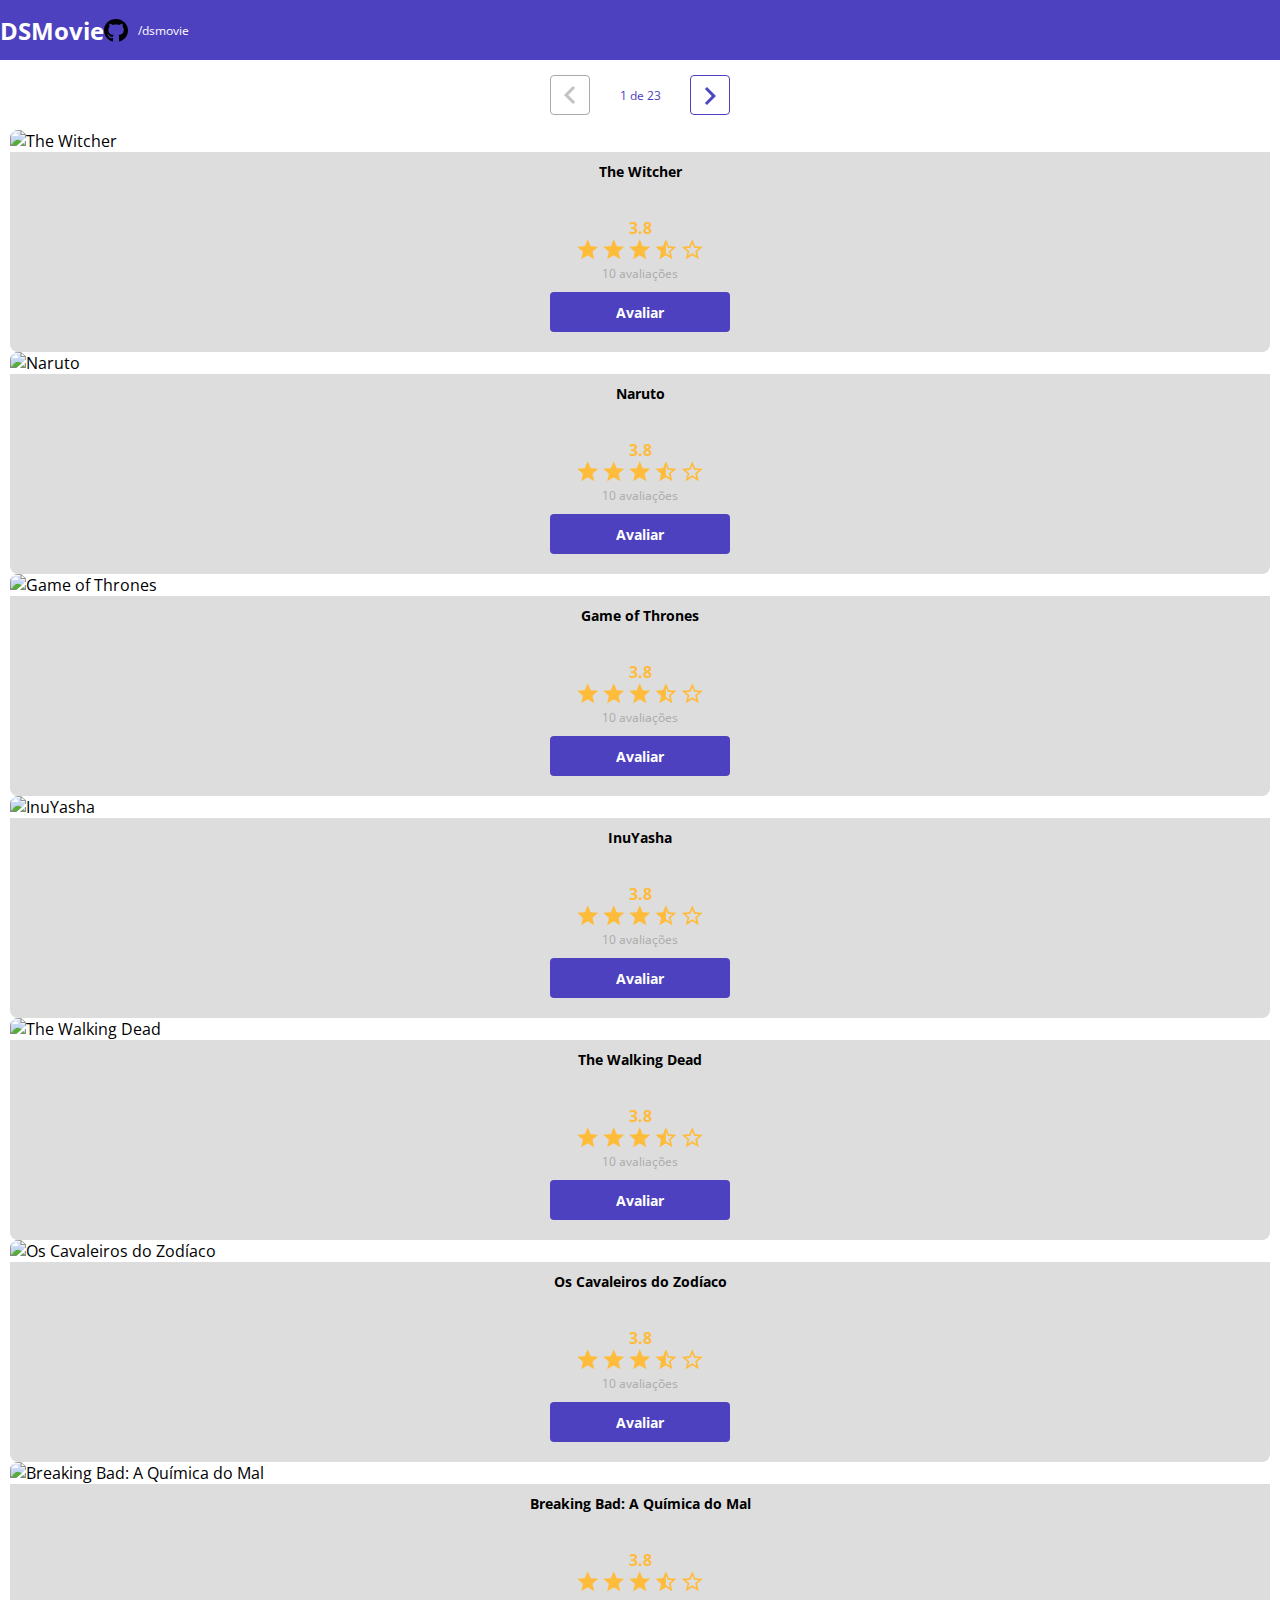
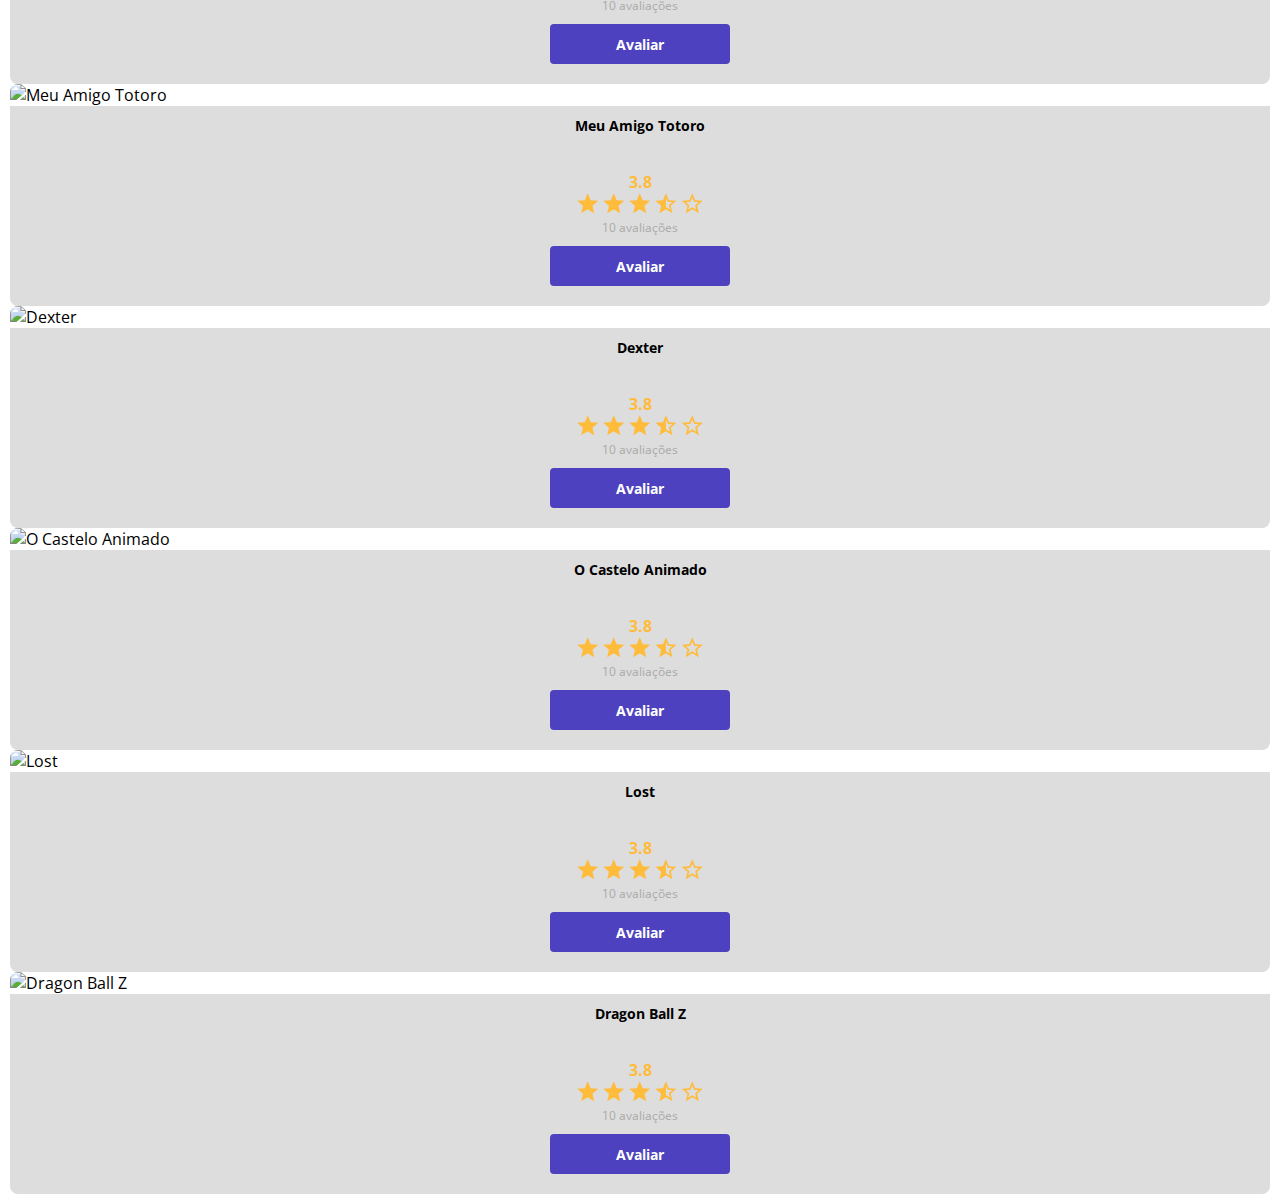
==== commit b214ffcc: "Componente de paginação" ====
--- a/index.html
+++ b/index.html
@@ -30,6 +30,19 @@
     <!--Card -->
     <main>
       <section id="dsmovie-card-list" class="container">
+
+        <div class="dsmovie-pagination-container">
+          <div class="dsmovie-pagination-box">
+              <button disabled>
+                <img src="img/arrow left.svg" alt="Voltar">
+              </button>
+              <p> 1 de 23 </p>
+              <button>
+                <img class="dsmovie-flip-horizontal" src="img/arrow left.svg" alt="Próximo">
+              </button>
+          </div>
+        </div>
+
         <div class="row">
 
           <div class="col-sm-6 col-lg-4 col-xl-3 mb-3">
--- a/css/styles.css
+++ b/css/styles.css
@@ -67,7 +67,7 @@
 }
 
 #dsmovie-card-list{
-    padding: 40px 10px;
+    padding: 0 10px;
 }
 
 .dsmovie-card img{
@@ -181,4 +181,52 @@
     font-weight: 400;
     color: var(--text-light-gray);
     margin-bottom: 10px;
+}
+
+/*arrow*/
+.dsmovie-pagination-container{
+padding: 15px 0;
+display: flex;
+justify-content: center;
+}
+
+.dsmovie-pagination-box{
+    width: 180px;
+    display: flex;
+    justify-content: space-between;
+    align-items: center;
+}
+
+.dsmovie-pagination-box p{
+    margin: 0;
+    font-size: 12px;
+    color: var(--color-primary);
+    font-weight: 400;
+}
+
+.dsmovie-pagination-box button{
+    width: 40px;
+    height: 40px;
+    border: 1px solid var(--color-primary);
+    border-radius: 4px;
+    background-color: var(--white);
+    display: flex;
+    justify-content: center;
+    align-items: center;
+}
+
+.dsmovie-pagination-box button img{
+    filter: brightness(0) saturate(100%) invert(28%) sepia(55%) saturate(2295%) hue-rotate(229deg) brightness(83%) contrast(93%);
+}
+
+.dsmovie-pagination-box button:disabled{
+    border: 1px solid var(--text-light-gray);
+}
+
+.dsmovie-pagination-box button:disabled img{
+    filter: unset;
+}
+
+.dsmovie-flip-horizontal{
+    transform: rotate(180deg);
 }